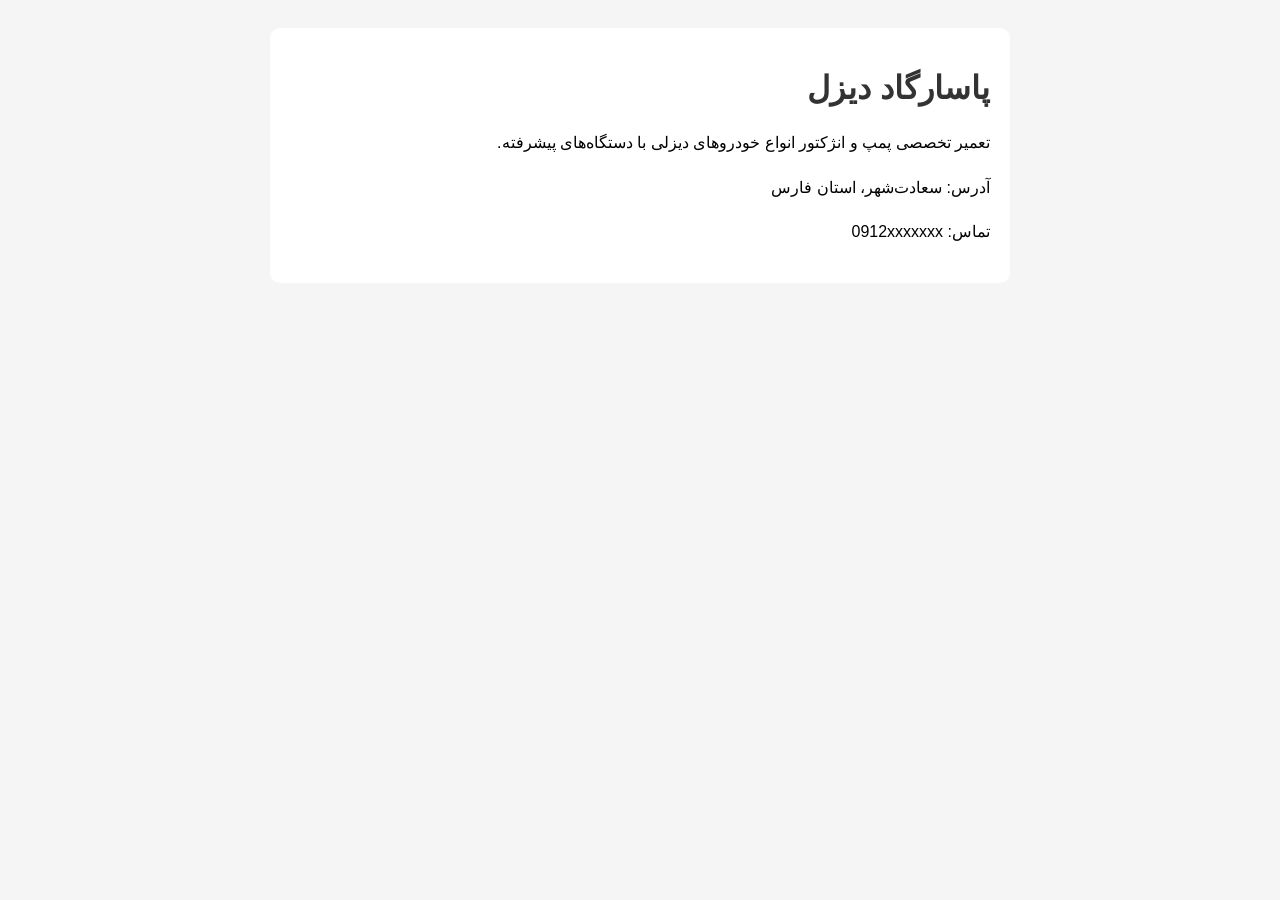
==== index.html @ 92877618 "Create index.html" ====
<!DOCTYPE html>
<html lang="fa">
<head>
    <meta charset="UTF-8">
    <title>پاسارگاد دیزل | تعمیر پمپ و انژکتور</title>
    <meta name="description" content="تعمیر تخصصی پمپ و انژکتور دیزل در پاسارگاد دیزل. ارائه خدمات حرفه‌ای با ضمانت کیفیت.">
    <style>
        body { font-family: sans-serif; direction: rtl; background: #f5f5f5; padding: 20px; }
        .box { background: white; padding: 20px; border-radius: 10px; max-width: 700px; margin: auto; }
        h1 { color: #333; }
        p { line-height: 1.8; }
    </style>
</head>
<body>
    <div class="box">
        <h1>پاسارگاد دیزل</h1>
        <p>تعمیر تخصصی پمپ و انژکتور انواع خودروهای دیزلی با دستگاه‌های پیشرفته.</p>
        <p>آدرس: سعادت‌شهر، استان فارس</p>
        <p>تماس: 0912xxxxxxx</p>
    </div>
</body>
</html>
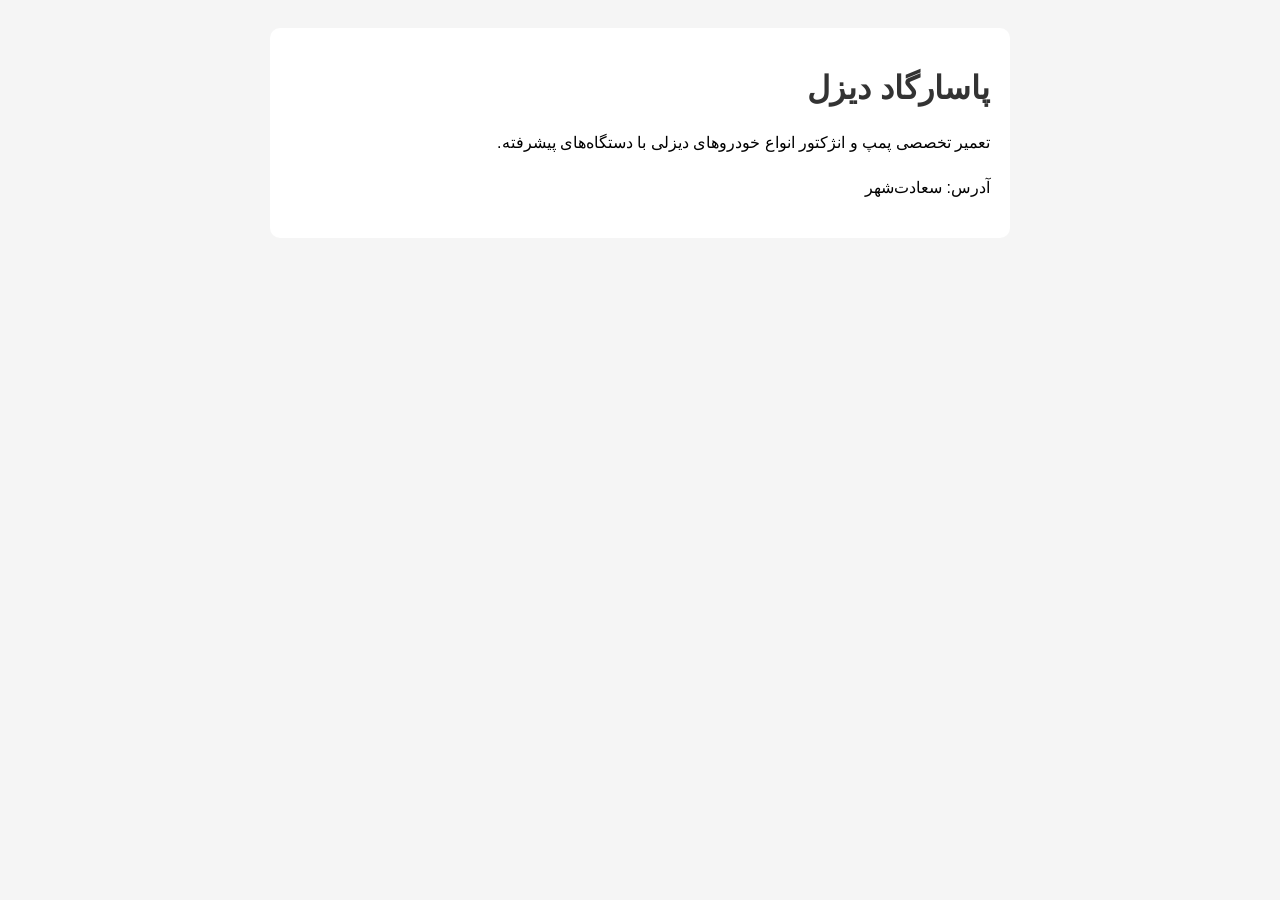
==== commit e623ae36: "Update index.html" ====
--- a/index.html
+++ b/index.html
@@ -15,8 +15,4 @@
     <div class="box">
         <h1>پاسارگاد دیزل</h1>
         <p>تعمیر تخصصی پمپ و انژکتور انواع خودروهای دیزلی با دستگاه‌های پیشرفته.</p>
-        <p>آدرس: سعادت‌شهر، استان فارس</p>
-        <p>تماس: 0912xxxxxxx</p>
-    </div>
-</body>
-</html>
+        <p>آدرس: سعادت‌شهر
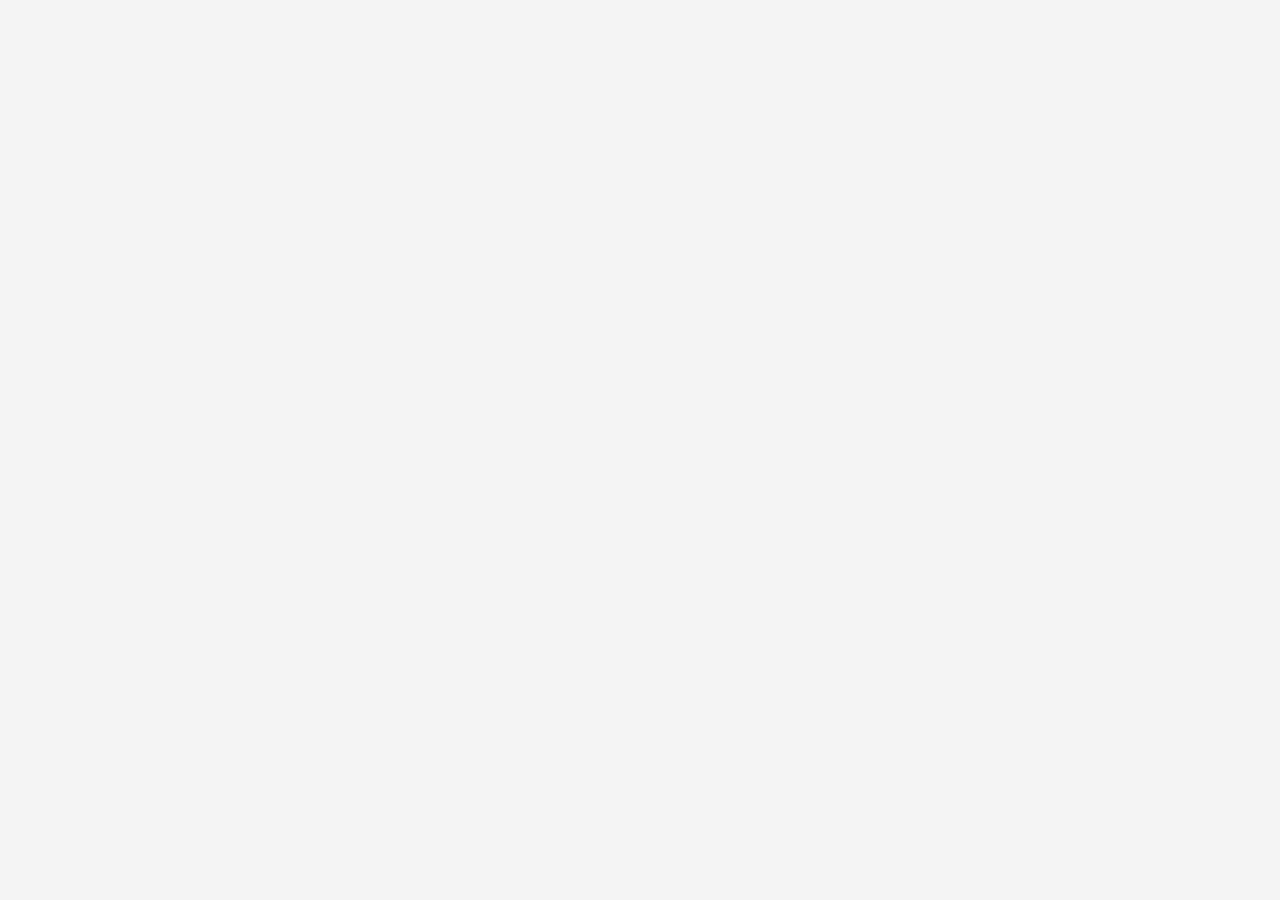
==== commit 4abe0ad3: "Update index.html" ====
--- a/index.html
+++ b/index.html
@@ -2,17 +2,23 @@
 <html lang="fa">
 <head>
     <meta charset="UTF-8">
-    <title>پاسارگاد دیزل | تعمیر پمپ و انژکتور</title>
-    <meta name="description" content="تعمیر تخصصی پمپ و انژکتور دیزل در پاسارگاد دیزل. ارائه خدمات حرفه‌ای با ضمانت کیفیت.">
+    <title>پاسارگاد دیزل | تعمیر تخصصی پمپ و انژکتور</title>
+    <meta name="description" content="پاسارگاد دیزل با بیش از ۴۰ سال تجربه در تعمیر تخصصی پمپ و انژکتور دیزل. ارائه خدمات حرفه‌ای با دستگاه‌های پیشرفته.">
     <style>
-        body { font-family: sans-serif; direction: rtl; background: #f5f5f5; padding: 20px; }
-        .box { background: white; padding: 20px; border-radius: 10px; max-width: 700px; margin: auto; }
-        h1 { color: #333; }
-        p { line-height: 1.8; }
-    </style>
-</head>
-<body>
-    <div class="box">
-        <h1>پاسارگاد دیزل</h1>
-        <p>تعمیر تخصصی پمپ و انژکتور انواع خودروهای دیزلی با دستگاه‌های پیشرفته.</p>
-        <p>آدرس: سعادت‌شهر
+        body { font-family: sans-serif; direction: rtl; background: #f4f4f4; margin: 0; }
+        header { background: #1a1a1a; padding: 15px; }
+        nav a { color: white; margin: 0 15px; text-decoration: none; font-weight: bold; }
+        .hero {
+            background: url('https://images.unsplash.com/photo-1581091870622-1e7a8d2f6c3b') center/cover;
+            color: white; padding: 80px 20px; text-align: center;
+        }
+        .hero h1 { font-size: 40px; margin-bottom: 10px; }
+        .hero p { font-size: 20px; }
+
+        .section {
+            background: white; margin: 20px auto; padding: 25px;
+            border-radius: 12px; max-width: 1000px; box-shadow: 0 0 10px #ccc;
+        }
+
+        .services-grid {
+            display: grid; grid-template-columns: repeat
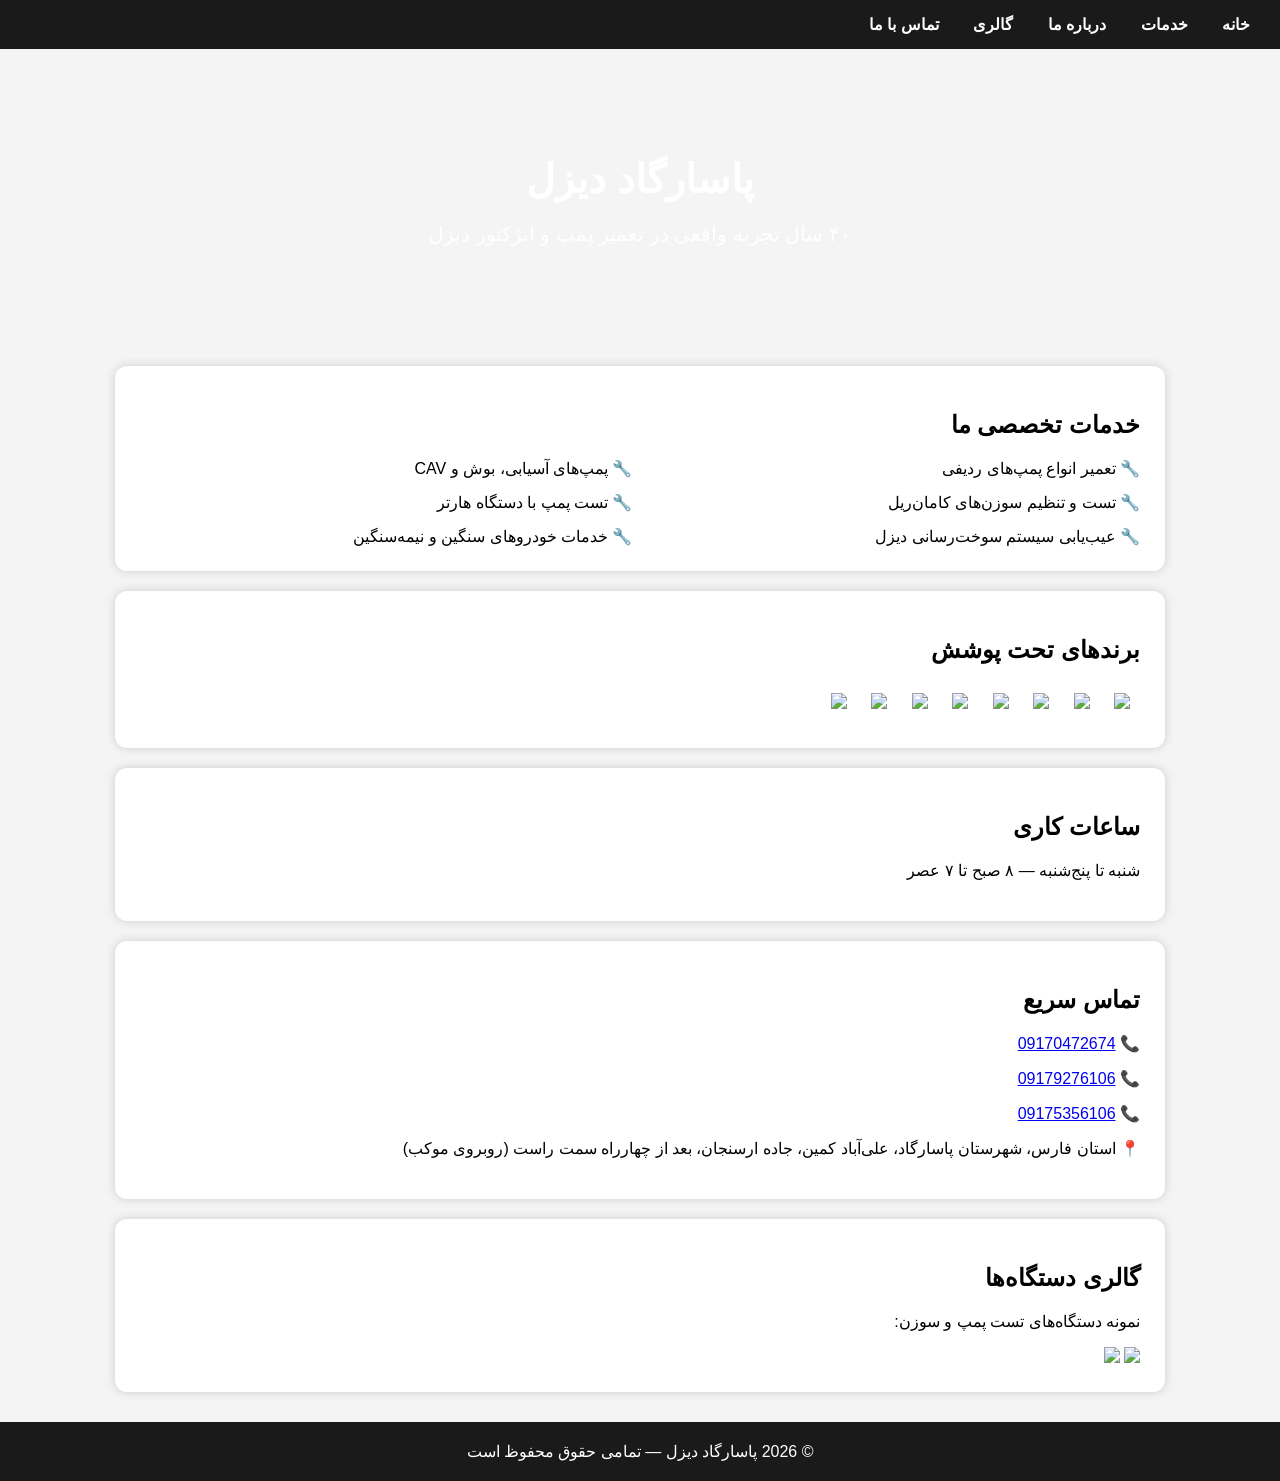
==== commit 13718bf2: "Update index.html" ====
--- a/index.html
+++ b/index.html
@@ -21,4 +21,85 @@
         }
 
         .services-grid {
-            display: grid; grid-template-columns: repeat
+            display: grid; grid-template-columns: repeat(2, 1fr); gap: 15px;
+        }
+
+        .brand-logos img {
+            width: 80px; margin: 10px;
+        }
+
+        footer {
+            background: #1a1a1a; color: white; text-align: center;
+            padding: 20px; margin-top: 30px;
+        }
+    </style>
+</head>
+<body>
+
+<header>
+    <nav>
+        <a href="index.html">خانه</a>
+        <a href="services.html">خدمات</a>
+        <a href="about.html">درباره ما</a>
+        <a href="gallery.html">گالری</a>
+        <a href="contact.html">تماس با ما</a>
+    </nav>
+</header>
+
+<div class="hero">
+    <h1>پاسارگاد دیزل</h1>
+    <p>۴۰ سال تجربه واقعی در تعمیر پمپ و انژکتور دیزل</p>
+</div>
+
+<div class="section">
+    <h2>خدمات تخصصی ما</h2>
+    <div class="services-grid">
+        <div>🔧 تعمیر انواع پمپ‌های ردیفی</div>
+        <div>🔧 پمپ‌های آسیابی، بوش و CAV</div>
+        <div>🔧 تست و تنظیم سوزن‌های کامان‌ریل</div>
+        <div>🔧 تست پمپ با دستگاه هارتر</div>
+        <div>🔧 عیب‌یابی سیستم سوخت‌رسانی دیزل</div>
+        <div>🔧 خدمات خودروهای سنگین و نیمه‌سنگین</div>
+    </div>
+</div>
+
+<div class="section">
+    <h2>برندهای تحت پوشش</h2>
+    <div class="brand-logos">
+        <img src="https://upload.wikimedia.org/wikipedia/commons/3/3e/IVECO_logo.png">
+        <img src="https://upload.wikimedia.org/wikipedia/commons/4/4f/Bosch-logo.png">
+        <img src="https://upload.wikimedia.org/wikipedia/commons/8/8d/Delphi_logo.png">
+        <img src="https://upload.wikimedia.org/wikipedia/commons/7/79/Isuzu_logo.png">
+        <img src="https://upload.wikimedia.org/wikipedia/commons/0/02/Scania_logo.png">
+        <img src="https://upload.wikimedia.org/wikipedia/commons/1/12/Volvo_logo.png">
+        <img src="https://upload.wikimedia.org/wikipedia/commons/9/90/Mercedes-Logo.png">
+        <img src="https://upload.wikimedia.org/wikipedia/commons/4/4d/Nissan_logo.png">
+    </div>
+</div>
+
+<div class="section">
+    <h2>ساعات کاری</h2>
+    <p>شنبه تا پنج‌شنبه — ۸ صبح تا ۷ عصر</p>
+</div>
+
+<div class="section">
+    <h2>تماس سریع</h2>
+    <p>📞 <a href="tel:09170472674">09170472674</a></p>
+    <p>📞 <a href="tel:09179276106">09179276106</a></p>
+    <p>📞 <a href="tel:09175356106">09175356106</a></p>
+    <p>📍 استان فارس، شهرستان پاسارگاد، علی‌آباد کمین، جاده ارسنجان، بعد از چهارراه سمت راست (روبروی موکب)</p>
+</div>
+
+<div class="section">
+    <h2>گالری دستگاه‌ها</h2>
+    <p>نمونه دستگاه‌های تست پمپ و سوزن:</p>
+    <img src="https://images.unsplash.com/photo-1581091870622-1e7a8d2f6c3b" width="100%">
+    <img src="https://images.unsplash.com/photo-1581092795360-1f3f3f3f3f3f" width="100%">
+</div>
+
+<footer>
+    © 2026 پاسارگاد دیزل — تمامی حقوق محفوظ است
+</footer>
+
+</body>
+</html>
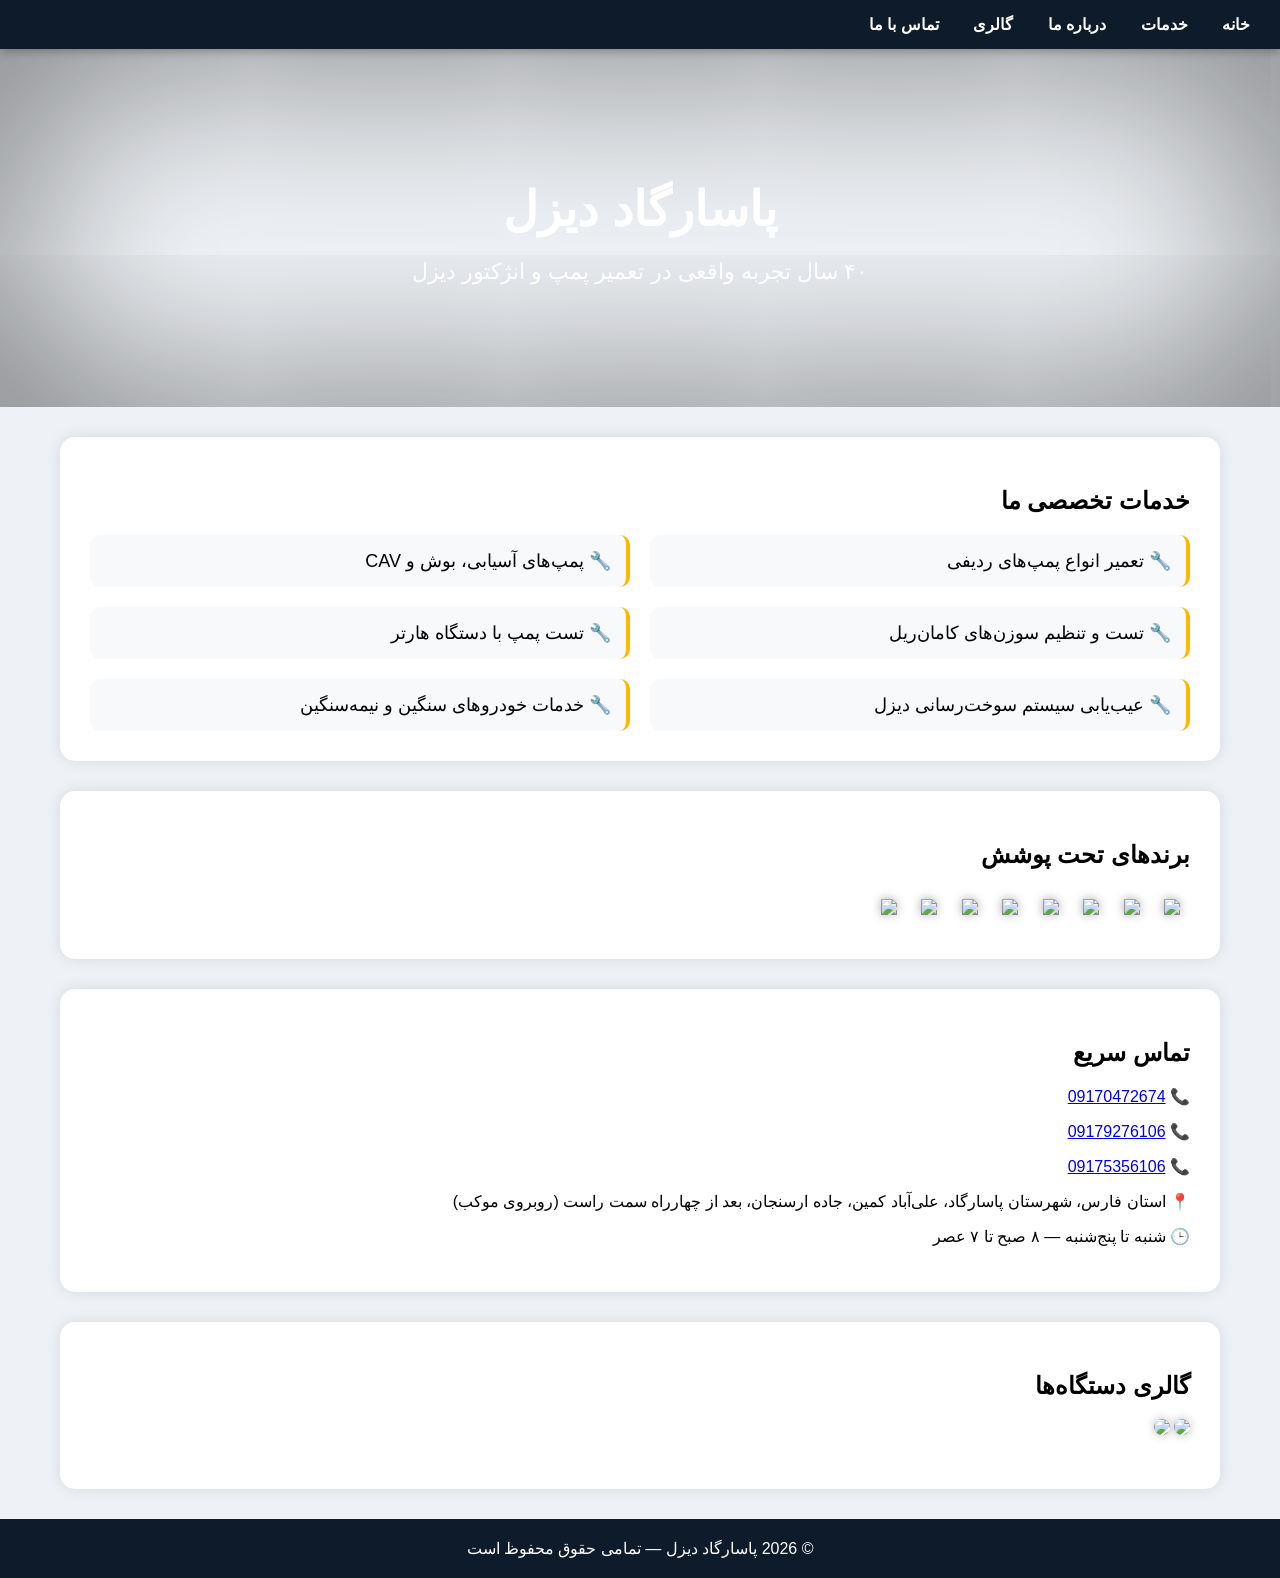
==== commit 54ca311f: "Update index.html" ====
--- a/index.html
+++ b/index.html
@@ -3,34 +3,94 @@
 <head>
     <meta charset="UTF-8">
     <title>پاسارگاد دیزل | تعمیر تخصصی پمپ و انژکتور</title>
-    <meta name="description" content="پاسارگاد دیزل با بیش از ۴۰ سال تجربه در تعمیر تخصصی پمپ و انژکتور دیزل. ارائه خدمات حرفه‌ای با دستگاه‌های پیشرفته.">
+    <meta name="description" content="پاسارگاد دیزل با بیش از ۴۰ سال تجربه در تعمیر تخصصی پمپ و انژکتور دیزل.">
     <style>
-        body { font-family: sans-serif; direction: rtl; background: #f4f4f4; margin: 0; }
-        header { background: #1a1a1a; padding: 15px; }
-        nav a { color: white; margin: 0 15px; text-decoration: none; font-weight: bold; }
+        body {
+            font-family: 'Tahoma', sans-serif;
+            direction: rtl;
+            background: #eef1f5;
+            margin: 0;
+        }
+
+        /* هدر */
+        header {
+            background: #0d1b2a;
+            padding: 15px;
+            box-shadow: 0 2px 10px rgba(0,0,0,0.3);
+        }
+        nav a {
+            color: #fff;
+            margin: 0 15px;
+            text-decoration: none;
+            font-weight: bold;
+            transition: 0.3s;
+        }
+        nav a:hover {
+            color: #ffb703;
+        }
+
+        /* بنر */
         .hero {
             background: url('https://images.unsplash.com/photo-1581091870622-1e7a8d2f6c3b') center/cover;
-            color: white; padding: 80px 20px; text-align: center;
+            color: white;
+            padding: 100px 20px;
+            text-align: center;
+            box-shadow: inset 0 0 200px rgba(0,0,0,0.6);
         }
-        .hero h1 { font-size: 40px; margin-bottom: 10px; }
-        .hero p { font-size: 20px; }
-
-        .section {
-            background: white; margin: 20px auto; padding: 25px;
-            border-radius: 12px; max-width: 1000px; box-shadow: 0 0 10px #ccc;
+        .hero h1 {
+            font-size: 48px;
+            margin-bottom: 10px;
+        }
+        .hero p {
+            font-size: 22px;
         }
 
-        .services-grid {
-            display: grid; grid-template-columns: repeat(2, 1fr); gap: 15px;
+        /* بخش‌ها */
+        .section {
+            background: white;
+            margin: 30px auto;
+            padding: 30px;
+            border-radius: 15px;
+            max-width: 1100px;
+            box-shadow: 0 0 15px rgba(0,0,0,0.1);
         }
 
-        .brand-logos img {
-            width: 80px; margin: 10px;
+        /* خدمات */
+        .services-grid {
+            display: grid;
+            grid-template-columns: repeat(2, 1fr);
+            gap: 20px;
+            font-size: 18px;
+        }
+        .services-grid div {
+            background: #f8f9fa;
+            padding: 15px;
+            border-radius: 10px;
+            border-right: 4px solid #ffb703;
         }
 
+        /* برندها */
+        .brand-logos img {
+            width: 90px;
+            margin: 10px;
+            filter: drop-shadow(0 0 5px #aaa);
+        }
+
+        /* گالری */
+        .gallery img {
+            width: 100%;
+            border-radius: 12px;
+            margin-bottom: 20px;
+            box-shadow: 0 0 10px #bbb;
+        }
+
+        /* فوتر */
         footer {
-            background: #1a1a1a; color: white; text-align: center;
-            padding: 20px; margin-top: 30px;
+            background: #0d1b2a;
+            color: white;
+            text-align: center;
+            padding: 20px;
+            margin-top: 30px;
         }
     </style>
 </head>
@@ -78,23 +138,20 @@
 </div>
 
 <div class="section">
-    <h2>ساعات کاری</h2>
-    <p>شنبه تا پنج‌شنبه — ۸ صبح تا ۷ عصر</p>
-</div>
-
-<div class="section">
     <h2>تماس سریع</h2>
     <p>📞 <a href="tel:09170472674">09170472674</a></p>
     <p>📞 <a href="tel:09179276106">09179276106</a></p>
     <p>📞 <a href="tel:09175356106">09175356106</a></p>
     <p>📍 استان فارس، شهرستان پاسارگاد، علی‌آباد کمین، جاده ارسنجان، بعد از چهارراه سمت راست (روبروی موکب)</p>
+    <p>🕒 شنبه تا پنج‌شنبه — ۸ صبح تا ۷ عصر</p>
 </div>
 
 <div class="section">
     <h2>گالری دستگاه‌ها</h2>
-    <p>نمونه دستگاه‌های تست پمپ و سوزن:</p>
-    <img src="https://images.unsplash.com/photo-1581091870622-1e7a8d2f6c3b" width="100%">
-    <img src="https://images.unsplash.com/photo-1581092795360-1f3f3f3f3f3f" width="100%">
+    <div class="gallery">
+        <img src="https://images.unsplash.com/photo-1581091870622-1e7a8d2f6c3b">
+        <img src="https://images.unsplash.com/photo-1581092795360-1f3f3f3f3f3f">
+    </div>
 </div>
 
 <footer>
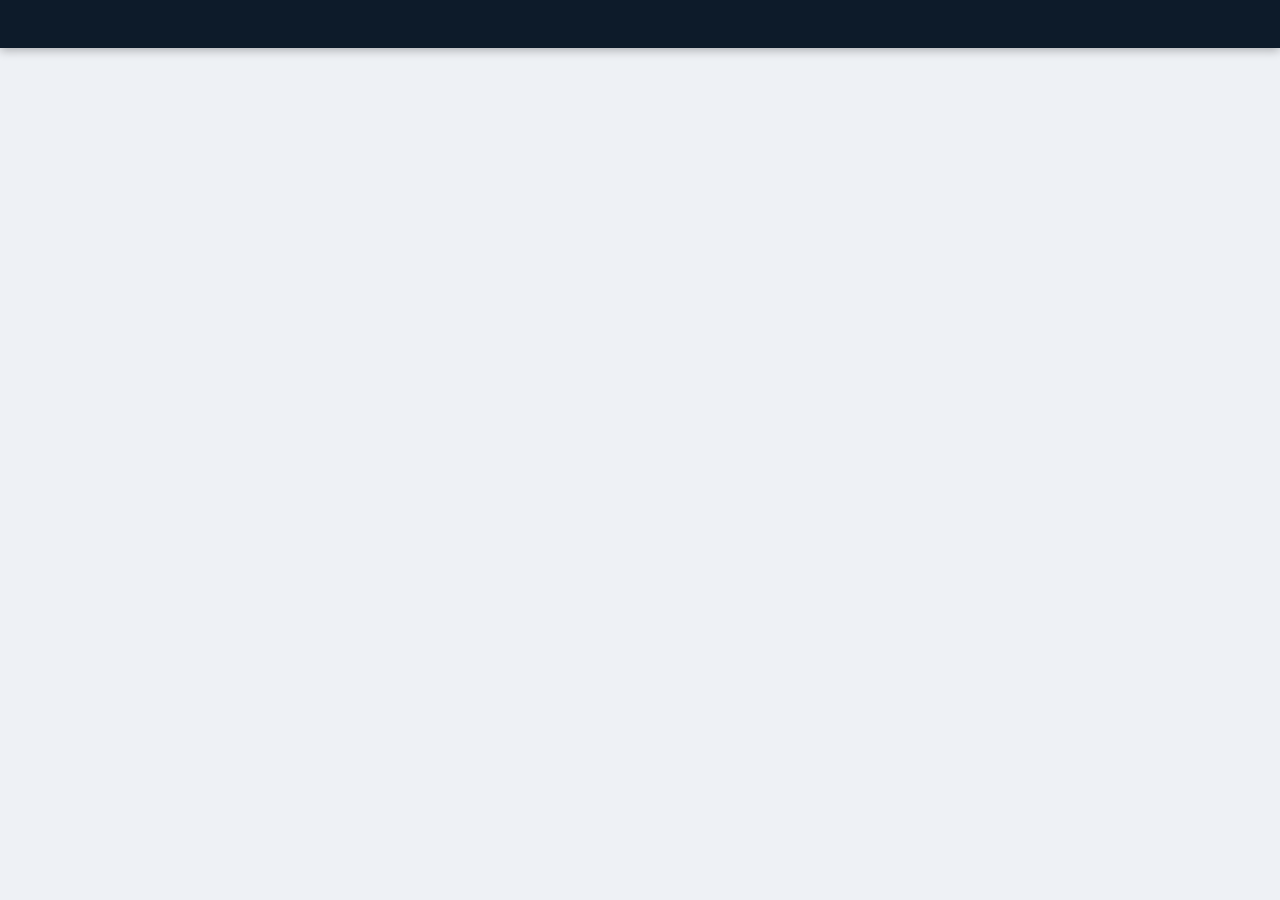
==== commit 402796b5: "Update index.html" ====
--- a/index.html
+++ b/index.html
@@ -92,71 +92,49 @@
             padding: 20px;
             margin-top: 30px;
         }
+
+        /* ریسپانسیو موبایل */
+        @media (max-width: 768px) {
+
+            nav a {
+                display: block;
+                margin: 10px 0;
+                text-align: center;
+            }
+
+            .hero {
+                padding: 60px 20px;
+            }
+
+            .hero h1 {
+                font-size: 32px;
+            }
+
+            .hero p {
+                font-size: 18px;
+            }
+
+            .services-grid {
+                grid-template-columns: 1fr;
+            }
+
+            .brand-logos img {
+                width: 60px;
+            }
+
+            .section {
+                padding: 20px;
+                margin: 15px;
+            }
+
+            .gallery img {
+                margin-bottom: 15px;
+            }
+        }
     </style>
 </head>
 <body>
 
 <header>
     <nav>
-        <a href="index.html">خانه</a>
-        <a href="services.html">خدمات</a>
-        <a href="about.html">درباره ما</a>
-        <a href="gallery.html">گالری</a>
-        <a href="contact.html">تماس با ما</a>
-    </nav>
-</header>
-
-<div class="hero">
-    <h1>پاسارگاد دیزل</h1>
-    <p>۴۰ سال تجربه واقعی در تعمیر پمپ و انژکتور دیزل</p>
-</div>
-
-<div class="section">
-    <h2>خدمات تخصصی ما</h2>
-    <div class="services-grid">
-        <div>🔧 تعمیر انواع پمپ‌های ردیفی</div>
-        <div>🔧 پمپ‌های آسیابی، بوش و CAV</div>
-        <div>🔧 تست و تنظیم سوزن‌های کامان‌ریل</div>
-        <div>🔧 تست پمپ با دستگاه هارتر</div>
-        <div>🔧 عیب‌یابی سیستم سوخت‌رسانی دیزل</div>
-        <div>🔧 خدمات خودروهای سنگین و نیمه‌سنگین</div>
-    </div>
-</div>
-
-<div class="section">
-    <h2>برندهای تحت پوشش</h2>
-    <div class="brand-logos">
-        <img src="https://upload.wikimedia.org/wikipedia/commons/3/3e/IVECO_logo.png">
-        <img src="https://upload.wikimedia.org/wikipedia/commons/4/4f/Bosch-logo.png">
-        <img src="https://upload.wikimedia.org/wikipedia/commons/8/8d/Delphi_logo.png">
-        <img src="https://upload.wikimedia.org/wikipedia/commons/7/79/Isuzu_logo.png">
-        <img src="https://upload.wikimedia.org/wikipedia/commons/0/02/Scania_logo.png">
-        <img src="https://upload.wikimedia.org/wikipedia/commons/1/12/Volvo_logo.png">
-        <img src="https://upload.wikimedia.org/wikipedia/commons/9/90/Mercedes-Logo.png">
-        <img src="https://upload.wikimedia.org/wikipedia/commons/4/4d/Nissan_logo.png">
-    </div>
-</div>
-
-<div class="section">
-    <h2>تماس سریع</h2>
-    <p>📞 <a href="tel:09170472674">09170472674</a></p>
-    <p>📞 <a href="tel:09179276106">09179276106</a></p>
-    <p>📞 <a href="tel:09175356106">09175356106</a></p>
-    <p>📍 استان فارس، شهرستان پاسارگاد، علی‌آباد کمین، جاده ارسنجان، بعد از چهارراه سمت راست (روبروی موکب)</p>
-    <p>🕒 شنبه تا پنج‌شنبه — ۸ صبح تا ۷ عصر</p>
-</div>
-
-<div class="section">
-    <h2>گالری دستگاه‌ها</h2>
-    <div class="gallery">
-        <img src="https://images.unsplash.com/photo-1581091870622-1e7a8d2f6c3b">
-        <img src="https://images.unsplash.com/photo-1581092795360-1f3f3f3f3f3f">
-    </div>
-</div>
-
-<footer>
-    © 2026 پاسارگاد دیزل — تمامی حقوق محفوظ است
-</footer>
-
-</body>
-</html>
+        <a href="index.html">
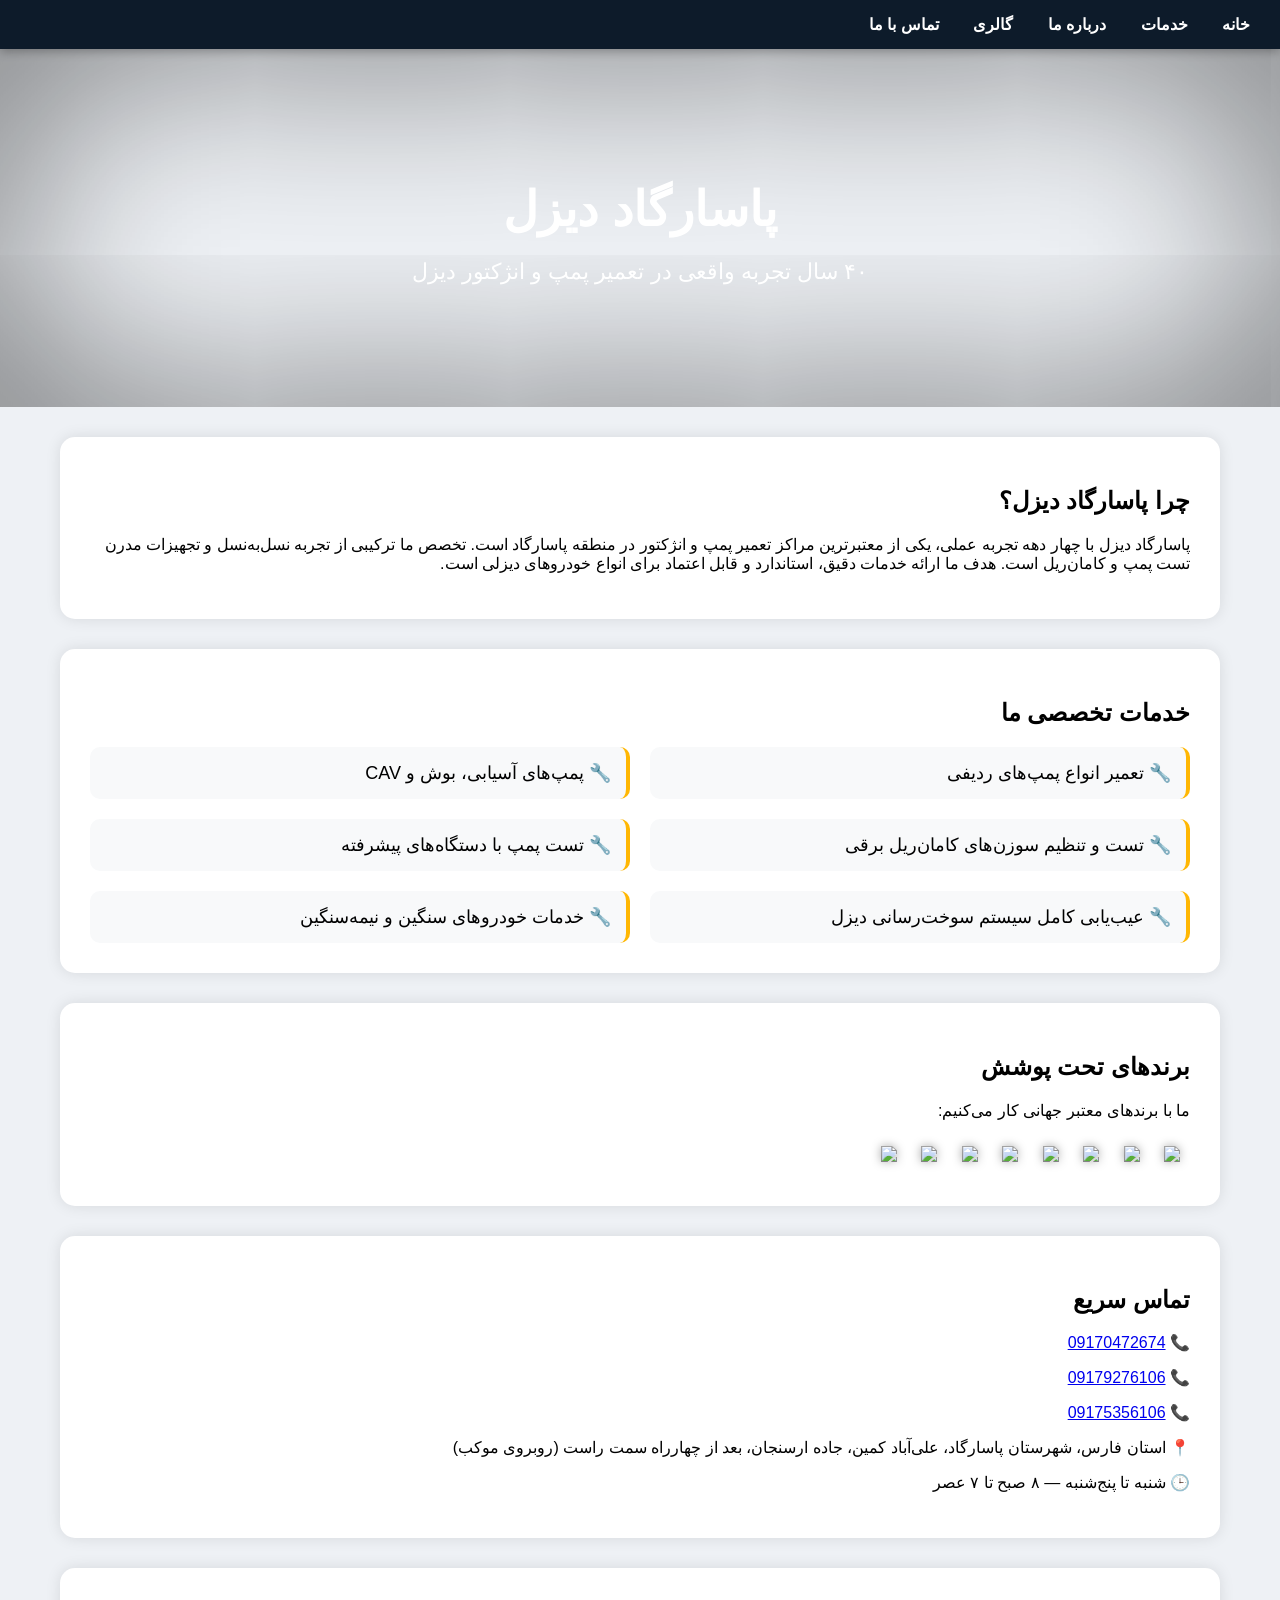
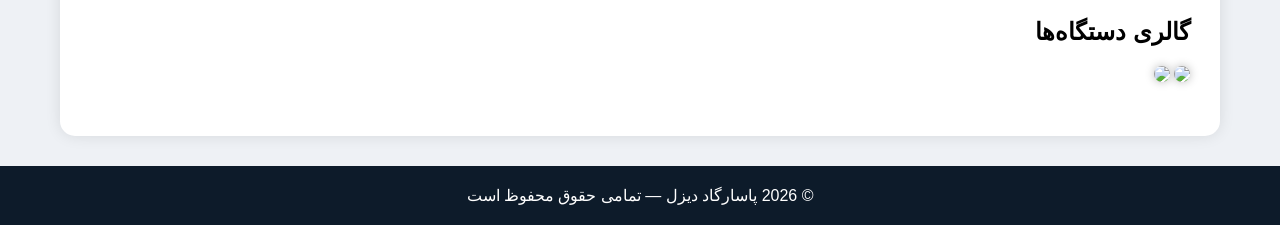
==== commit 16acf0e6: "Update index.html" ====
--- a/index.html
+++ b/index.html
@@ -3,7 +3,7 @@
 <head>
     <meta charset="UTF-8">
     <title>پاسارگاد دیزل | تعمیر تخصصی پمپ و انژکتور</title>
-    <meta name="description" content="پاسارگاد دیزل با بیش از ۴۰ سال تجربه در تعمیر تخصصی پمپ و انژکتور دیزل.">
+    <meta name="description" content="پاسارگاد دیزل با ۴۰ سال تجربه واقعی در تعمیر تخصصی پمپ و انژکتور دیزل. مرکز تخصصی تست، تنظیم و تعمیر انواع پمپ و سوزن دیزل.">
     <style>
         body {
             font-family: 'Tahoma', sans-serif;
@@ -137,4 +137,75 @@
 
 <header>
     <nav>
-        <a href="index.html">
+        <a href="index.html">خانه</a>
+        <a href="services.html">خدمات</a>
+        <a href="about.html">درباره ما</a>
+        <a href="gallery.html">گالری</a>
+        <a href="contact.html">تماس با ما</a>
+    </nav>
+</header>
+
+<div class="hero">
+    <h1>پاسارگاد دیزل</h1>
+    <p>۴۰ سال تجربه واقعی در تعمیر پمپ و انژکتور دیزل</p>
+</div>
+
+<div class="section">
+    <h2>چرا پاسارگاد دیزل؟</h2>
+    <p>
+        پاسارگاد دیزل با چهار دهه تجربه عملی، یکی از معتبرترین مراکز تعمیر پمپ و انژکتور در منطقه پاسارگاد است.
+        تخصص ما ترکیبی از تجربه نسل‌به‌نسل و تجهیزات مدرن تست پمپ و کامان‌ریل است.
+        هدف ما ارائه خدمات دقیق، استاندارد و قابل اعتماد برای انواع خودروهای دیزلی است.
+    </p>
+</div>
+
+<div class="section">
+    <h2>خدمات تخصصی ما</h2>
+    <div class="services-grid">
+        <div>🔧 تعمیر انواع پمپ‌های ردیفی</div>
+        <div>🔧 پمپ‌های آسیابی، بوش و CAV</div>
+        <div>🔧 تست و تنظیم سوزن‌های کامان‌ریل برقی</div>
+        <div>🔧 تست پمپ با دستگاه‌های پیشرفته</div>
+        <div>🔧 عیب‌یابی کامل سیستم سوخت‌رسانی دیزل</div>
+        <div>🔧 خدمات خودروهای سنگین و نیمه‌سنگین</div>
+    </div>
+</div>
+
+<div class="section">
+    <h2>برندهای تحت پوشش</h2>
+    <p>ما با برندهای معتبر جهانی کار می‌کنیم:</p>
+    <div class="brand-logos">
+        <img src="https://upload.wikimedia.org/wikipedia/commons/3/3e/IVECO_logo.png">
+        <img src="https://upload.wikimedia.org/wikipedia/commons/4/4f/Bosch-logo.png">
+        <img src="https://upload.wikimedia.org/wikipedia/commons/8/8d/Delphi_logo.png">
+        <img src="https://upload.wikimedia.org/wikipedia/commons/7/79/Isuzu_logo.png">
+        <img src="https://upload.wikimedia.org/wikipedia/commons/0/02/Scania_logo.png">
+        <img src="https://upload.wikimedia.org/wikipedia/commons/1/12/Volvo_logo.png">
+        <img src="https://upload.wikimedia.org/wikipedia/commons/9/90/Mercedes-Logo.png">
+        <img src="https://upload.wikimedia.org/wikipedia/commons/4/4d/Nissan_logo.png">
+    </div>
+</div>
+
+<div class="section">
+    <h2>تماس سریع</h2>
+    <p>📞 <a href="tel:09170472674">09170472674</a></p>
+    <p>📞 <a href="tel:09179276106">09179276106</a></p>
+    <p>📞 <a href="tel:09175356106">09175356106</a></p>
+    <p>📍 استان فارس، شهرستان پاسارگاد، علی‌آباد کمین، جاده ارسنجان، بعد از چهارراه سمت راست (روبروی موکب)</p>
+    <p>🕒 شنبه تا پنج‌شنبه — ۸ صبح تا ۷ عصر</p>
+</div>
+
+<div class="section">
+    <h2>گالری دستگاه‌ها</h2>
+    <div class="gallery">
+        <img src="https://images.unsplash.com/photo-1581091870622-1e7a8d2f6c3b">
+        <img src="https://images.unsplash.com/photo-1581092795360-1f3f3f3f3f3f">
+    </div>
+</div>
+
+<footer>
+    © 2026 پاسارگاد دیزل — تمامی حقوق محفوظ است
+</footer>
+
+</body>
+</html>
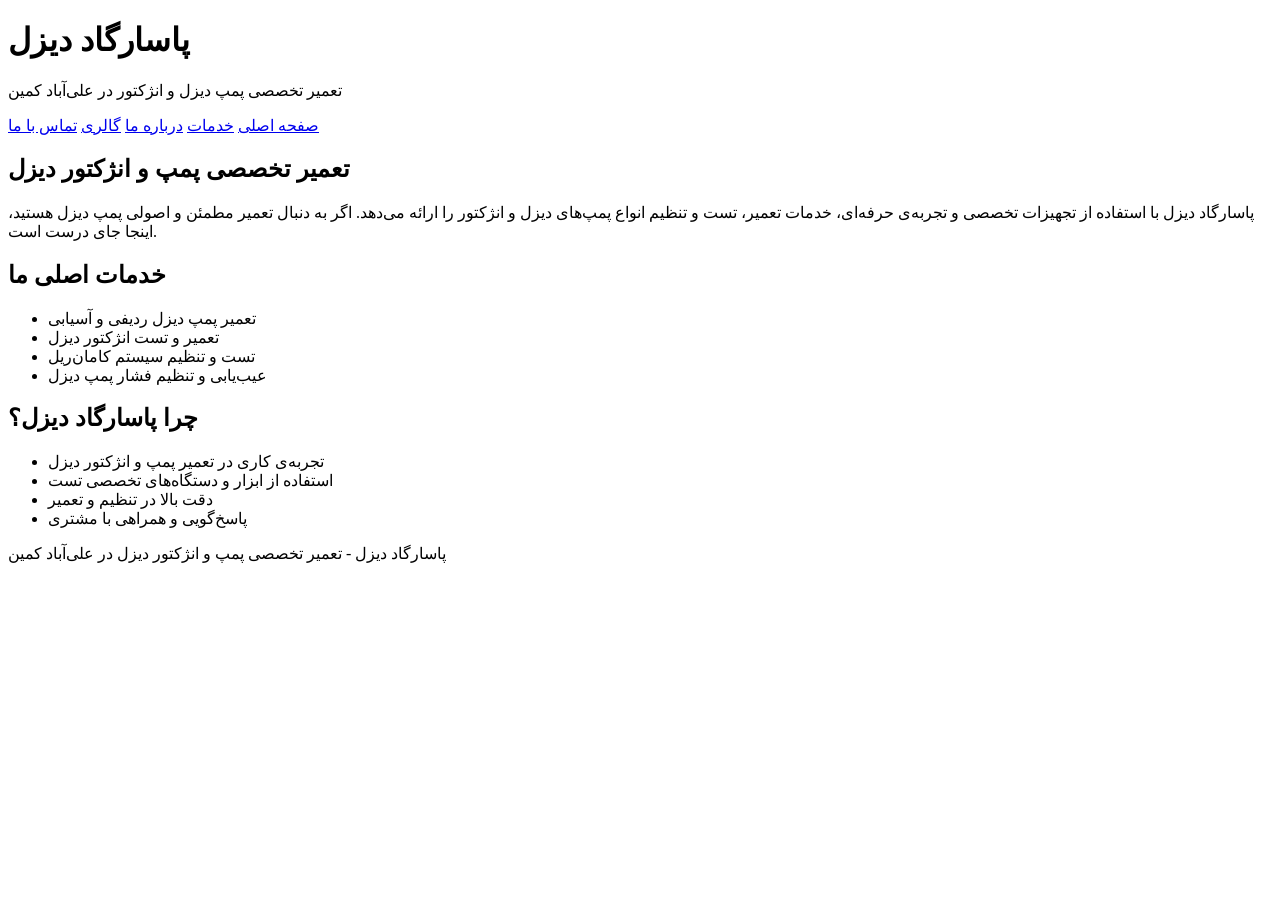
==== commit 150f9bfa: "Update index.html" ====
--- a/index.html
+++ b/index.html
@@ -2,142 +2,19 @@
 <html lang="fa">
 <head>
     <meta charset="UTF-8">
-    <title>پاسارگاد دیزل | تعمیر تخصصی پمپ و انژکتور</title>
-    <meta name="description" content="پاسارگاد دیزل با ۴۰ سال تجربه واقعی در تعمیر تخصصی پمپ و انژکتور دیزل. مرکز تخصصی تست، تنظیم و تعمیر انواع پمپ و سوزن دیزل.">
-    <style>
-        body {
-            font-family: 'Tahoma', sans-serif;
-            direction: rtl;
-            background: #eef1f5;
-            margin: 0;
-        }
-
-        /* هدر */
-        header {
-            background: #0d1b2a;
-            padding: 15px;
-            box-shadow: 0 2px 10px rgba(0,0,0,0.3);
-        }
-        nav a {
-            color: #fff;
-            margin: 0 15px;
-            text-decoration: none;
-            font-weight: bold;
-            transition: 0.3s;
-        }
-        nav a:hover {
-            color: #ffb703;
-        }
-
-        /* بنر */
-        .hero {
-            background: url('https://images.unsplash.com/photo-1581091870622-1e7a8d2f6c3b') center/cover;
-            color: white;
-            padding: 100px 20px;
-            text-align: center;
-            box-shadow: inset 0 0 200px rgba(0,0,0,0.6);
-        }
-        .hero h1 {
-            font-size: 48px;
-            margin-bottom: 10px;
-        }
-        .hero p {
-            font-size: 22px;
-        }
-
-        /* بخش‌ها */
-        .section {
-            background: white;
-            margin: 30px auto;
-            padding: 30px;
-            border-radius: 15px;
-            max-width: 1100px;
-            box-shadow: 0 0 15px rgba(0,0,0,0.1);
-        }
-
-        /* خدمات */
-        .services-grid {
-            display: grid;
-            grid-template-columns: repeat(2, 1fr);
-            gap: 20px;
-            font-size: 18px;
-        }
-        .services-grid div {
-            background: #f8f9fa;
-            padding: 15px;
-            border-radius: 10px;
-            border-right: 4px solid #ffb703;
-        }
-
-        /* برندها */
-        .brand-logos img {
-            width: 90px;
-            margin: 10px;
-            filter: drop-shadow(0 0 5px #aaa);
-        }
-
-        /* گالری */
-        .gallery img {
-            width: 100%;
-            border-radius: 12px;
-            margin-bottom: 20px;
-            box-shadow: 0 0 10px #bbb;
-        }
-
-        /* فوتر */
-        footer {
-            background: #0d1b2a;
-            color: white;
-            text-align: center;
-            padding: 20px;
-            margin-top: 30px;
-        }
-
-        /* ریسپانسیو موبایل */
-        @media (max-width: 768px) {
-
-            nav a {
-                display: block;
-                margin: 10px 0;
-                text-align: center;
-            }
-
-            .hero {
-                padding: 60px 20px;
-            }
-
-            .hero h1 {
-                font-size: 32px;
-            }
-
-            .hero p {
-                font-size: 18px;
-            }
-
-            .services-grid {
-                grid-template-columns: 1fr;
-            }
-
-            .brand-logos img {
-                width: 60px;
-            }
-
-            .section {
-                padding: 20px;
-                margin: 15px;
-            }
-
-            .gallery img {
-                margin-bottom: 15px;
-            }
-        }
-    </style>
+    <title>تعمیر پمپ دیزل و انژکتور | پاسارگاد دیزل علی‌آباد کمین</title>
+    <meta name="description" content="پاسارگاد دیزل متخصص تعمیر پمپ دیزل، انژکتور، پمپ ردیفی، آسیابی و کامان‌ریل در علی‌آباد کمین. ارائه خدمات تست، تنظیم و تعمیر انواع پمپ‌های دیزل با تجهیزات تخصصی.">
+    <meta name="keywords" content="تعمیر پمپ دیزل, تعمیر انژکتور, پاسارگاد دیزل, تعمیر پمپ ردیفی, تعمیر پمپ آسیابی, تعمیر کامان‌ریل, علی‌آباد کمین">
+    <meta name="viewport" content="width=device-width, initial-scale=1.0">
+    <link rel="stylesheet" href="styles.css">
 </head>
 <body>
 
 <header>
+    <h1>پاسارگاد دیزل</h1>
+    <p>تعمیر تخصصی پمپ دیزل و انژکتور در علی‌آباد کمین</p>
     <nav>
-        <a href="index.html">خانه</a>
+        <a href="index.html">صفحه اصلی</a>
         <a href="services.html">خدمات</a>
         <a href="about.html">درباره ما</a>
         <a href="gallery.html">گالری</a>
@@ -145,66 +22,38 @@
     </nav>
 </header>
 
-<div class="hero">
-    <h1>پاسارگاد دیزل</h1>
-    <p>۴۰ سال تجربه واقعی در تعمیر پمپ و انژکتور دیزل</p>
-</div>
+<main>
+    <section>
+        <h2>تعمیر تخصصی پمپ و انژکتور دیزل</h2>
+        <p>
+            پاسارگاد دیزل با استفاده از تجهیزات تخصصی و تجربه‌ی حرفه‌ای، خدمات تعمیر، تست و تنظیم انواع پمپ‌های دیزل و انژکتور را ارائه می‌دهد.
+            اگر به دنبال تعمیر مطمئن و اصولی پمپ دیزل هستید، اینجا جای درست است.
+        </p>
+    </section>
 
-<div class="section">
-    <h2>چرا پاسارگاد دیزل؟</h2>
-    <p>
-        پاسارگاد دیزل با چهار دهه تجربه عملی، یکی از معتبرترین مراکز تعمیر پمپ و انژکتور در منطقه پاسارگاد است.
-        تخصص ما ترکیبی از تجربه نسل‌به‌نسل و تجهیزات مدرن تست پمپ و کامان‌ریل است.
-        هدف ما ارائه خدمات دقیق، استاندارد و قابل اعتماد برای انواع خودروهای دیزلی است.
-    </p>
-</div>
+    <section>
+        <h2>خدمات اصلی ما</h2>
+        <ul>
+            <li>تعمیر پمپ دیزل ردیفی و آسیابی</li>
+            <li>تعمیر و تست انژکتور دیزل</li>
+            <li>تست و تنظیم سیستم کامان‌ریل</li>
+            <li>عیب‌یابی و تنظیم فشار پمپ دیزل</li>
+        </ul>
+    </section>
 
-<div class="section">
-    <h2>خدمات تخصصی ما</h2>
-    <div class="services-grid">
-        <div>🔧 تعمیر انواع پمپ‌های ردیفی</div>
-        <div>🔧 پمپ‌های آسیابی، بوش و CAV</div>
-        <div>🔧 تست و تنظیم سوزن‌های کامان‌ریل برقی</div>
-        <div>🔧 تست پمپ با دستگاه‌های پیشرفته</div>
-        <div>🔧 عیب‌یابی کامل سیستم سوخت‌رسانی دیزل</div>
-        <div>🔧 خدمات خودروهای سنگین و نیمه‌سنگین</div>
-    </div>
-</div>
-
-<div class="section">
-    <h2>برندهای تحت پوشش</h2>
-    <p>ما با برندهای معتبر جهانی کار می‌کنیم:</p>
-    <div class="brand-logos">
-        <img src="https://upload.wikimedia.org/wikipedia/commons/3/3e/IVECO_logo.png">
-        <img src="https://upload.wikimedia.org/wikipedia/commons/4/4f/Bosch-logo.png">
-        <img src="https://upload.wikimedia.org/wikipedia/commons/8/8d/Delphi_logo.png">
-        <img src="https://upload.wikimedia.org/wikipedia/commons/7/79/Isuzu_logo.png">
-        <img src="https://upload.wikimedia.org/wikipedia/commons/0/02/Scania_logo.png">
-        <img src="https://upload.wikimedia.org/wikipedia/commons/1/12/Volvo_logo.png">
-        <img src="https://upload.wikimedia.org/wikipedia/commons/9/90/Mercedes-Logo.png">
-        <img src="https://upload.wikimedia.org/wikipedia/commons/4/4d/Nissan_logo.png">
-    </div>
-</div>
-
-<div class="section">
-    <h2>تماس سریع</h2>
-    <p>📞 <a href="tel:09170472674">09170472674</a></p>
-    <p>📞 <a href="tel:09179276106">09179276106</a></p>
-    <p>📞 <a href="tel:09175356106">09175356106</a></p>
-    <p>📍 استان فارس، شهرستان پاسارگاد، علی‌آباد کمین، جاده ارسنجان، بعد از چهارراه سمت راست (روبروی موکب)</p>
-    <p>🕒 شنبه تا پنج‌شنبه — ۸ صبح تا ۷ عصر</p>
-</div>
-
-<div class="section">
-    <h2>گالری دستگاه‌ها</h2>
-    <div class="gallery">
-        <img src="https://images.unsplash.com/photo-1581091870622-1e7a8d2f6c3b">
-        <img src="https://images.unsplash.com/photo-1581092795360-1f3f3f3f3f3f">
-    </div>
-</div>
+    <section>
+        <h2>چرا پاسارگاد دیزل؟</h2>
+        <ul>
+            <li>تجربه‌ی کاری در تعمیر پمپ و انژکتور دیزل</li>
+            <li>استفاده از ابزار و دستگاه‌های تخصصی تست</li>
+            <li>دقت بالا در تنظیم و تعمیر</li>
+            <li>پاسخ‌گویی و همراهی با مشتری</li>
+        </ul>
+    </section>
+</main>
 
 <footer>
-    © 2026 پاسارگاد دیزل — تمامی حقوق محفوظ است
+    <p>پاسارگاد دیزل - تعمیر تخصصی پمپ و انژکتور دیزل در علی‌آباد کمین</p>
 </footer>
 
 </body>
